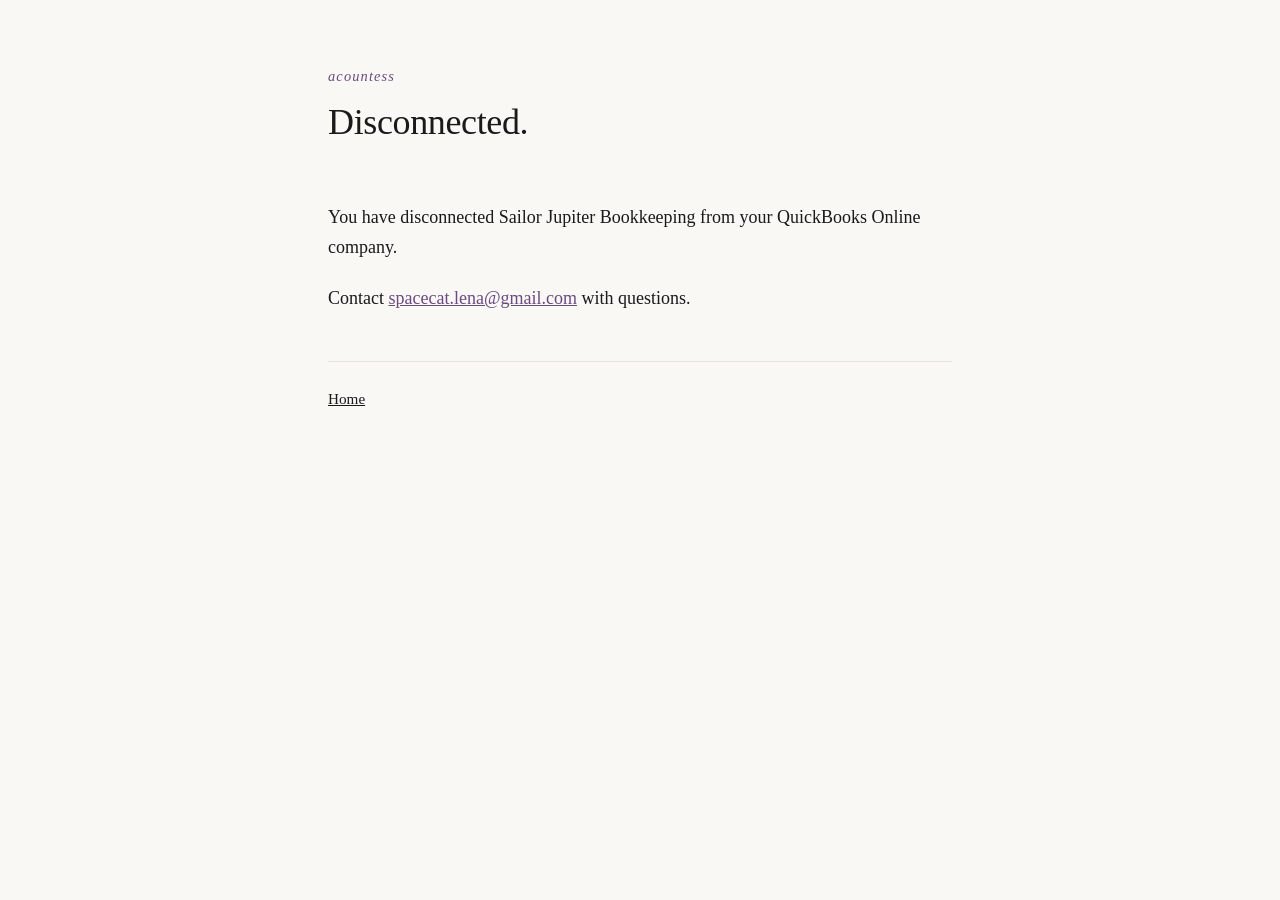
==== disconnected/index.html @ 02d79a90 "Initial site: landing, EULA, privacy, disconnected pages + CNAME for acountess.com" ====
<!DOCTYPE html>
<html lang="en">
<head>
<meta charset="utf-8">
<meta name="viewport" content="width=device-width, initial-scale=1">
<title>Disconnected — Acountess</title>
<link rel="stylesheet" href="/style.css">
</head>
<body>
<header>
  <div class="kicker"><a href="/">acountess</a></div>
  <h1>Disconnected.</h1>
</header>

<p>You have disconnected Sailor Jupiter Bookkeeping from your QuickBooks Online company.</p>

<p>Contact <a href="mailto:spacecat.lena@gmail.com">spacecat.lena@gmail.com</a> with questions.</p>

<nav>
  <a href="/">Home</a>
</nav>
</body>
</html>
---- style.css ----
:root {
  --ink: #1a1a1a;
  --paper: #faf8f4;
  --accent: #6b4a82;
  --rule: #e8e4dc;
  --muted: #6b6b6b;
}
* { box-sizing: border-box; }
html { background: var(--paper); }
body {
  font-family: Georgia, 'Times New Roman', serif;
  color: var(--ink);
  max-width: 42rem;
  margin: 0 auto;
  padding: 4rem 1.5rem 6rem;
  line-height: 1.7;
  font-size: 18px;
}
header { margin-bottom: 3rem; }
.kicker {
  color: var(--accent);
  font-style: italic;
  font-size: 0.9rem;
  letter-spacing: 0.08em;
  text-transform: lowercase;
}
.kicker a { color: inherit; text-decoration: none; }
.kicker a:hover { text-decoration: underline; }
h1 {
  font-weight: 400;
  font-size: 2.25rem;
  letter-spacing: -0.01em;
  margin: 0.25rem 0 0;
}
p { margin: 1.25rem 0; }
a { color: var(--accent); }
a:hover { text-decoration-thickness: 2px; }
nav {
  font-size: 0.95rem;
  margin-top: 3rem;
  padding-top: 1.5rem;
  border-top: 1px solid var(--rule);
}
nav a { margin-right: 1.5rem; color: var(--ink); }
footer {
  margin-top: 4rem;
  font-size: 0.85rem;
  color: var(--muted);
}
@media (max-width: 600px) {
  body { padding: 2.5rem 1.25rem 4rem; font-size: 17px; }
  h1 { font-size: 1.75rem; }
}
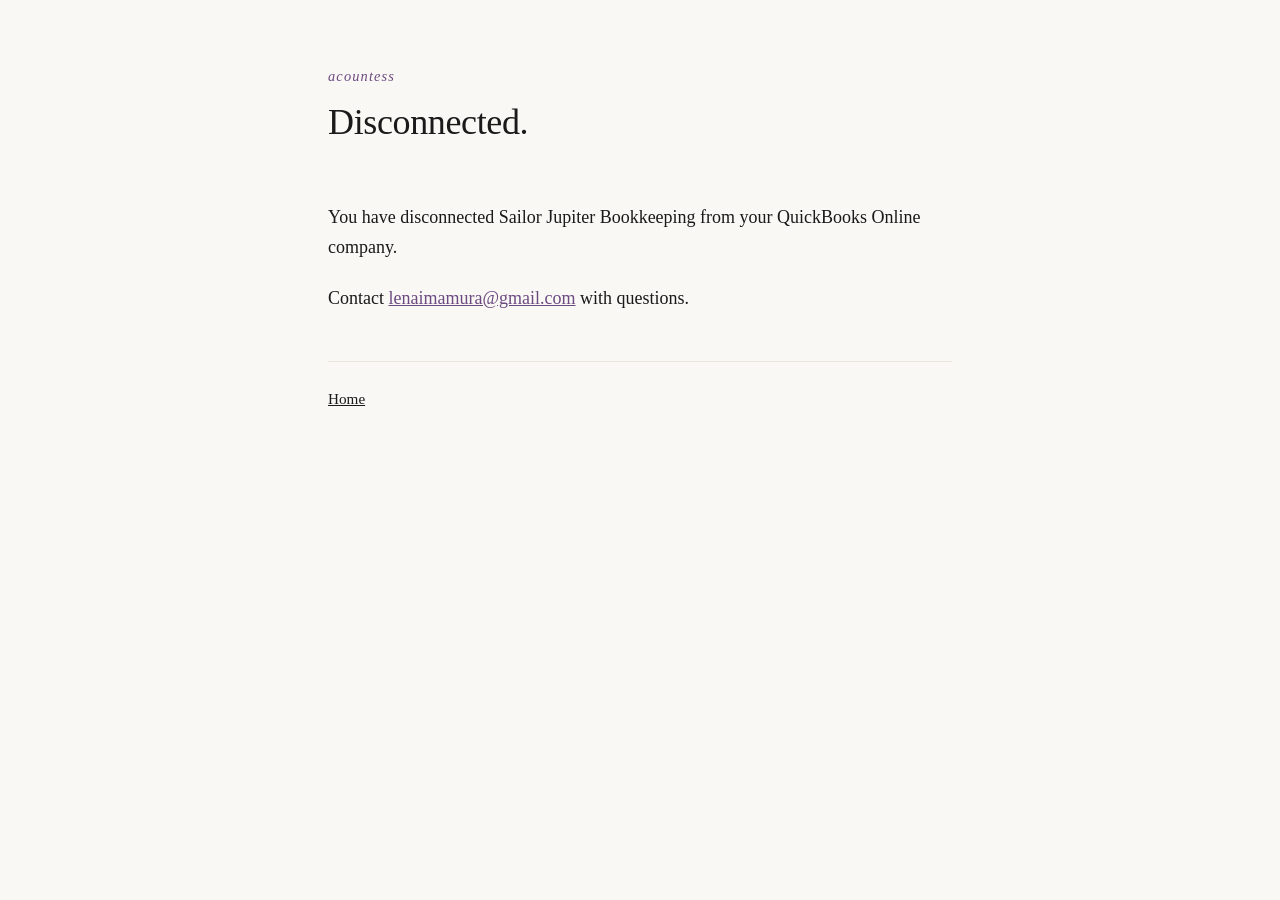
==== commit 34530538: "Fix entity name (Glo Studio Inc.) and contact email (lenaimamura@gmail.com)" ====
--- a/disconnected/index.html
+++ b/disconnected/index.html
@@ -14,7 +14,7 @@
 
 <p>You have disconnected Sailor Jupiter Bookkeeping from your QuickBooks Online company.</p>
 
-<p>Contact <a href="mailto:spacecat.lena@gmail.com">spacecat.lena@gmail.com</a> with questions.</p>
+<p>Contact <a href="mailto:lenaimamura@gmail.com">lenaimamura@gmail.com</a> with questions.</p>
 
 <nav>
   <a href="/">Home</a>
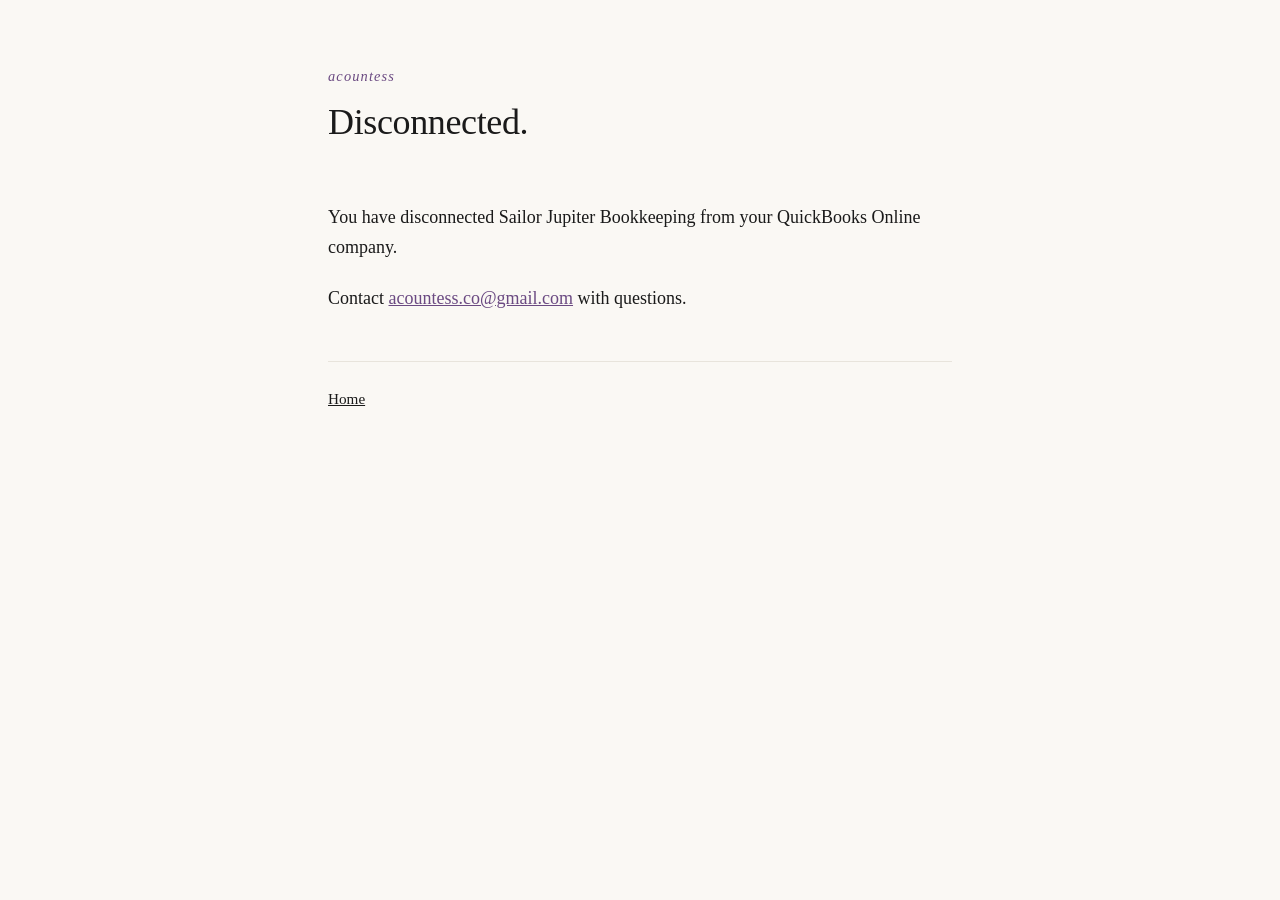
==== commit 2599ead1: "Scrub all entity identifiers (name, business names, personal email) for public-facing pages" ====
--- a/disconnected/index.html
+++ b/disconnected/index.html
@@ -14,7 +14,7 @@
 
 <p>You have disconnected Sailor Jupiter Bookkeeping from your QuickBooks Online company.</p>
 
-<p>Contact <a href="mailto:lenaimamura@gmail.com">lenaimamura@gmail.com</a> with questions.</p>
+<p>Contact <a href="mailto:acountess.co@gmail.com">acountess.co@gmail.com</a> with questions.</p>
 
 <nav>
   <a href="/">Home</a>
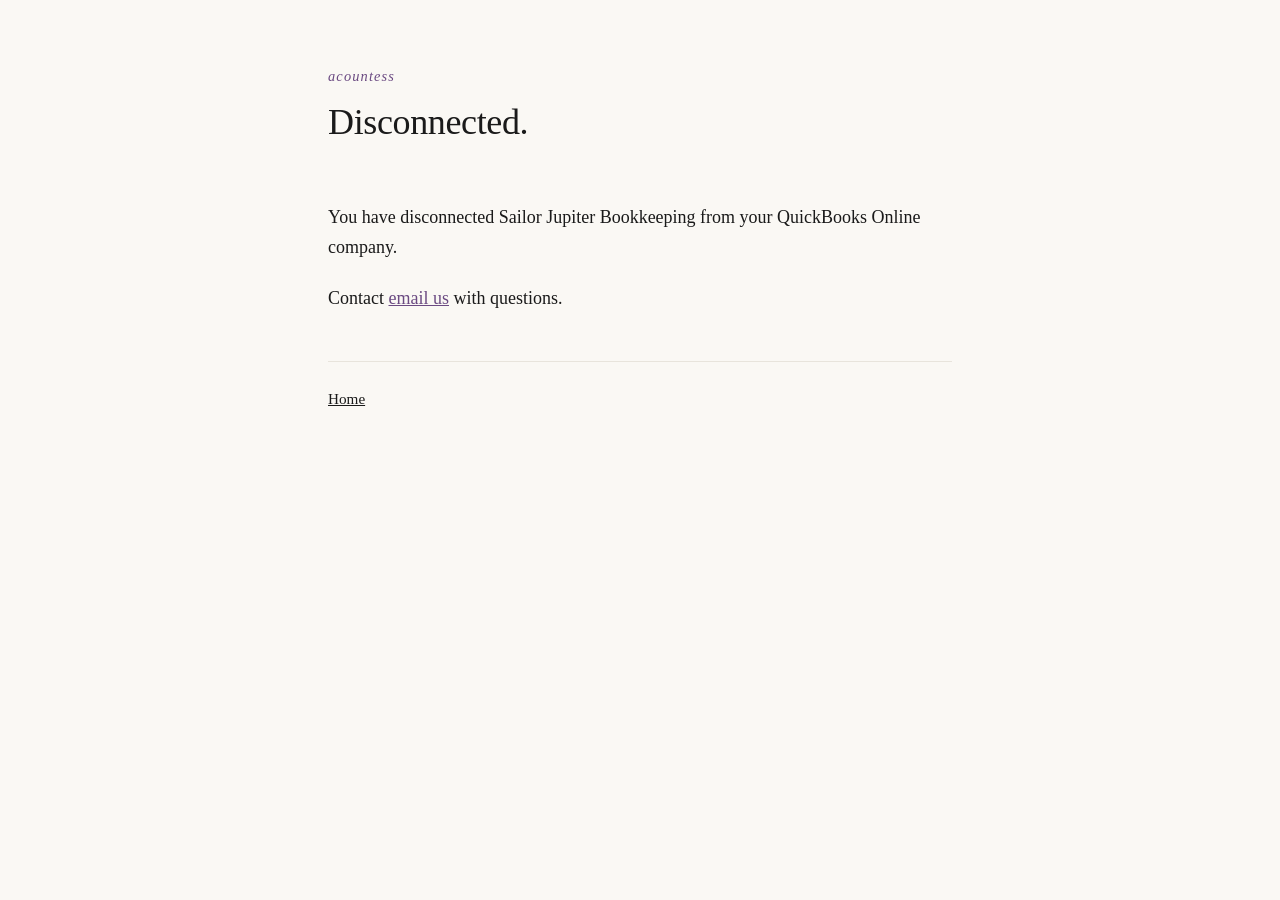
==== commit 41f4956e: "Obfuscate support email to block naive scrapers Swap mailto links on all four pages for placeholder " ====
--- a/disconnected/index.html
+++ b/disconnected/index.html
@@ -14,10 +14,11 @@
 
 <p>You have disconnected Sailor Jupiter Bookkeeping from your QuickBooks Online company.</p>
 
-<p>Contact <a href="mailto:acountess.co@gmail.com">acountess.co@gmail.com</a> with questions.</p>
+<p>Contact <a class="email" href="#">email us</a> with questions.</p>
 
 <nav>
   <a href="/">Home</a>
 </nav>
+<script src="/email.js"></script>
 </body>
 </html>
